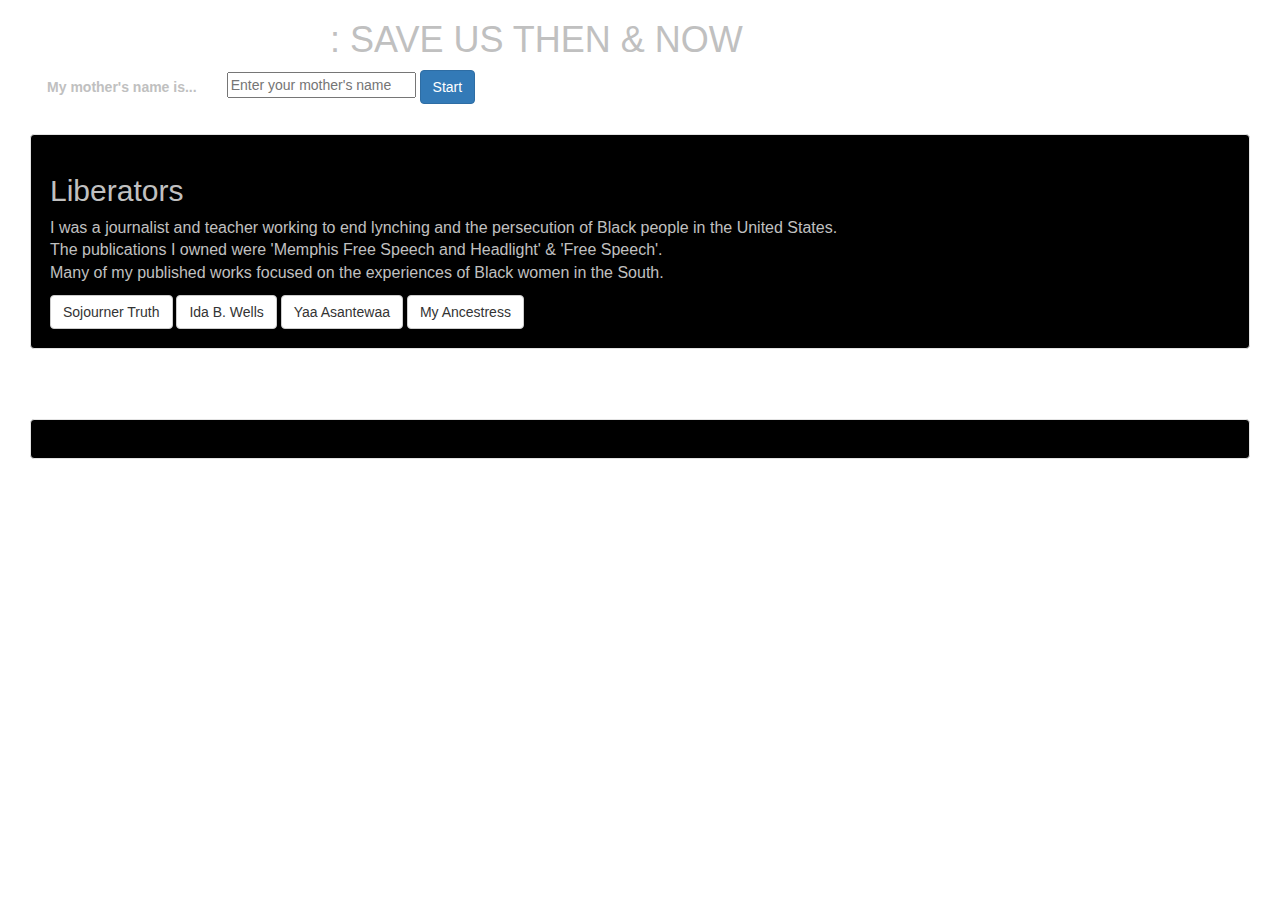
==== index.html @ 33eb5c06 "started skeleton for question two" ====
<!DOCTYPE html>
<html>
	<head>
		<title>Women Leaders</title>
		<link rel="stylesheet" href="https://maxcdn.bootstrapcdn.com/bootstrap/3.3.7/css/bootstrap.min.css"> 
		<link rel="stylesheet" type= "text/css" href="assets/css/style.css">  
	</head>
<body>


<div id="change"></div>
		
<h1><font color= "white">WOMEN LEADERS</font>: SAVE US THEN & NOW</h1>

<form class="form-horizontal">
	<div class="form-group">
		<label for="mamaName" class="col-sm-2 control-label">My mother's name is...</label>
	    <div class="col-sm-10">
		  <input type="text" id="magic" placeholder="Enter your mother's name">
		  <button type="submit" class="btn btn-primary" id="game">Start</button>
		</div>
	</div>
</form>

<!-- For the sections on page -->
<!-- <ul class="nav nav-tabs">
  <li role="presentation" class="active"><a href="#">Past</a></li>
  <li role="presentation"><a href="present.html" target="_blank">Present</a></li>
  <li role="presentation"><a href="#">Future</a></li>
</ul> -->


<!-- For Questionaire Form -->
<div class="well well-large">
<h2 align="left">Liberators</h2>
	<p class="alignleft"><font size="3">I was a journalist and teacher working to end lynching and the persecution of Black people in the United States.<br> The publications I owned were 'Memphis Free Speech and Headlight' & 'Free Speech'.<br>
	Many of my published works focused on the experiences of Black women in the South.</font></p>

<button type="submit" class="btn btn-default" id="truth">Sojourner Truth</button>
<button type="submit" class="btn btn-default" id="ida">Ida B. Wells</button>
<button type="submit" class="btn btn-default" id="yaa">Yaa Asantewaa</button>
<button type="submit" class="btn btn-default" id="nzinga">My Ancestress</button>
</div>


<!-- Add new quiz questions here: -->
<section id="question2">
	<div class="well well-large">


</section>

<!-- Divs to Store images of Liberators -Freedom Fighters -->
<section id="w1"></section>


<script type="text/javascript" src="assets/javascript/game2.js">







</script>

</body>
</html>
---- assets/css/style.css ----
/*CSS page for hangman game index.html*/

body {
	background-color: #fffff;
	color: #C0C0C0; 
	padding-left: 10px; 
}

.alignleft {
	text-align: left;
}


.form {
	margin-top: 30px; 
}

.well {
	background-color: #000000;
	margin-left: 20px; 
	margin-right: 30px;
	margin-top: 30px;
}

.form { /*Is this working?*/
	padding-top: 20px; 
	padding-bottom: 10px; 
}

/*Spacing for site*/
#question2 {
	padding-top: 20px; 
	padding-bottom: 20px; 
}
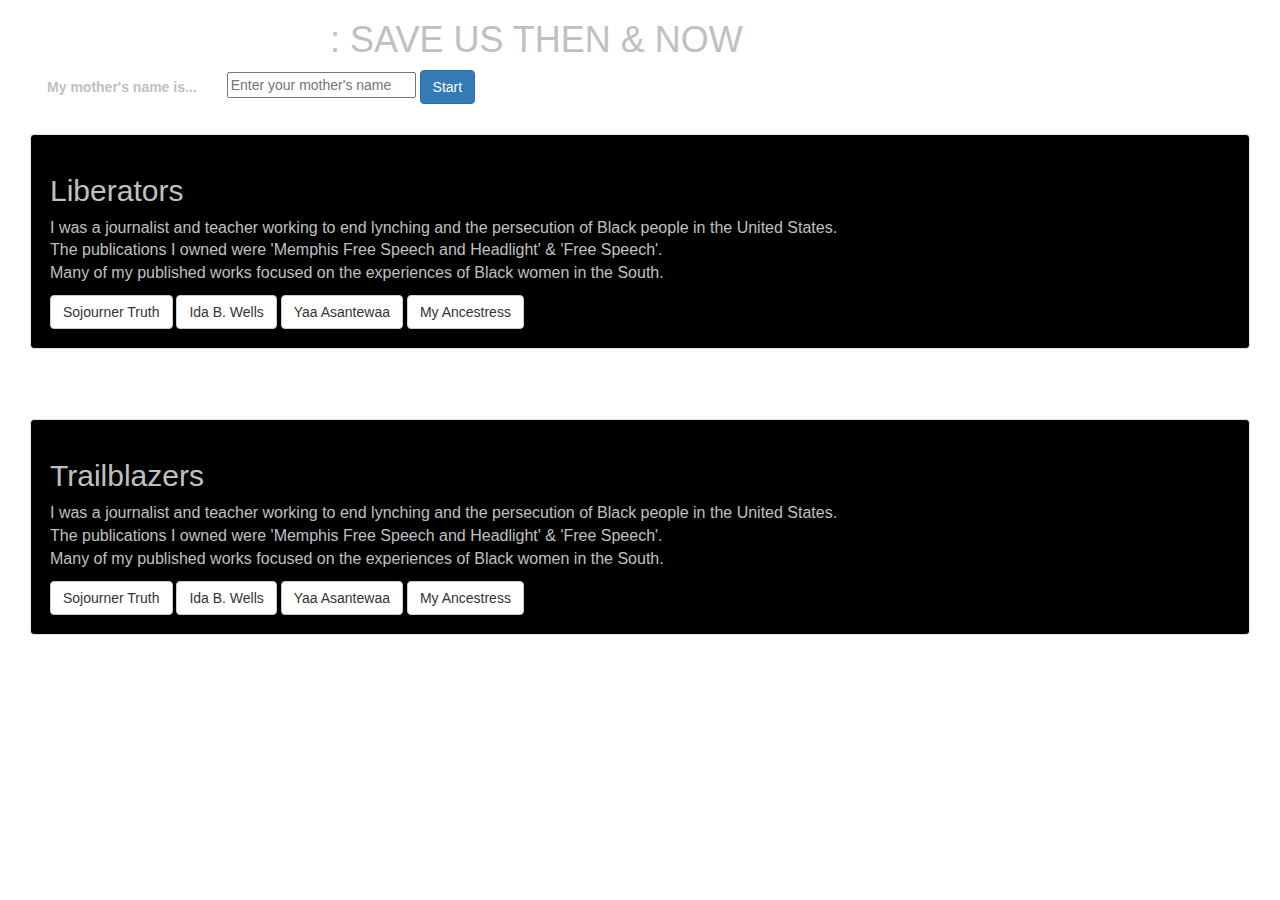
==== commit fe938138: "starting skeleton for question 2" ====
--- a/index.html
+++ b/index.html
@@ -46,8 +46,15 @@
 <!-- Add new quiz questions here: -->
 <section id="question2">
 	<div class="well well-large">
+		<h2>Trailblazers</h2>
+		<p class="alignleft"><font size="3">I was a journalist and teacher working to end lynching and the persecution of Black people in the United States.<br> The publications I owned were 'Memphis Free Speech and Headlight' & 'Free Speech'.<br>
+	Many of my published works focused on the experiences of Black women in the South.</font></p>
 
-
+<button type="submit" class="btn btn-default" id="truth">Sojourner Truth</button>
+<button type="submit" class="btn btn-default" id="ida">Ida B. Wells</button>
+<button type="submit" class="btn btn-default" id="yaa">Yaa Asantewaa</button>
+<button type="submit" class="btn btn-default" id="nzinga">My Ancestress</button>
+	</div>
 </section>
 
 <!-- Divs to Store images of Liberators -Freedom Fighters -->
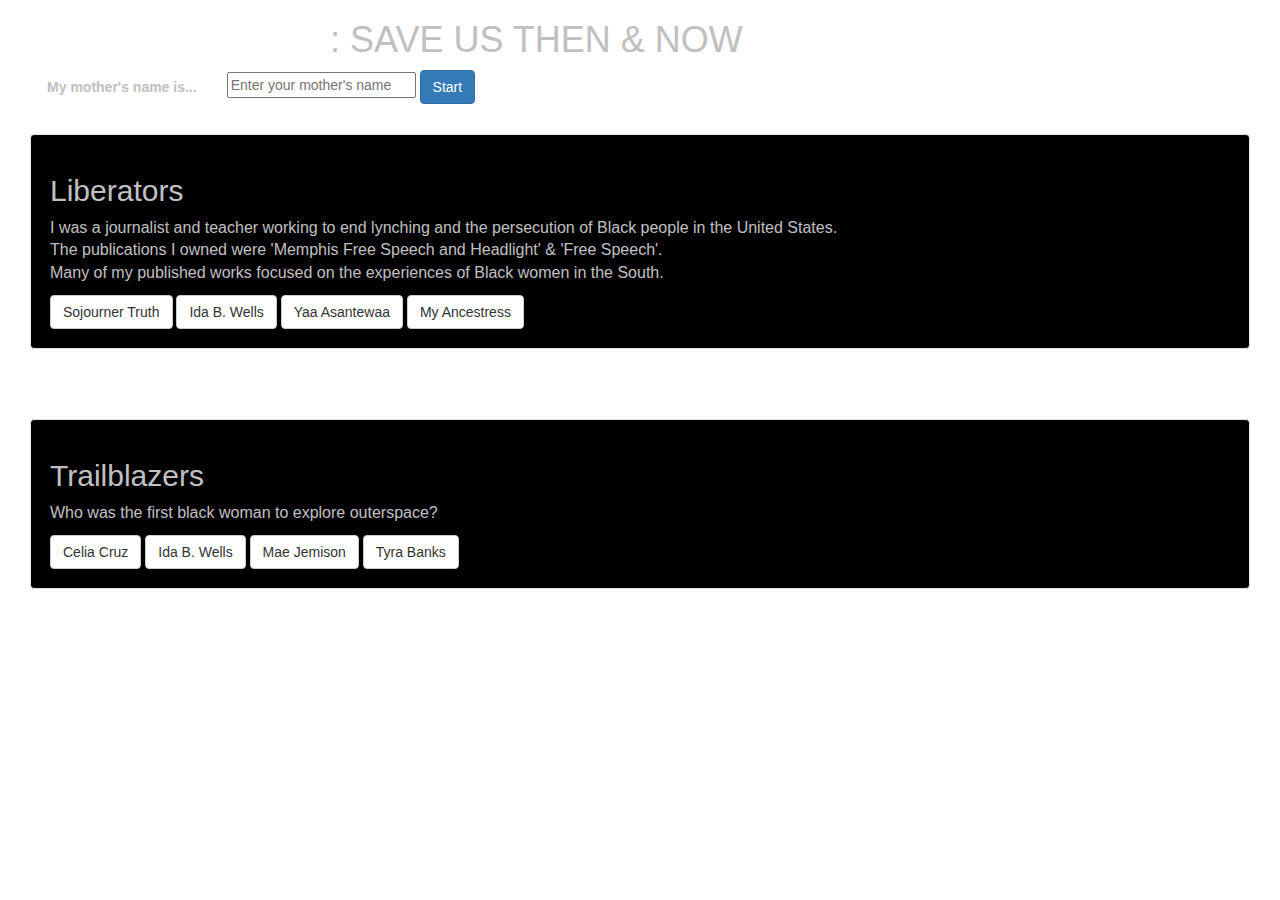
==== commit 258c88c6: "added buttons" ====
--- a/index.html
+++ b/index.html
@@ -47,13 +47,12 @@
 <section id="question2">
 	<div class="well well-large">
 		<h2>Trailblazers</h2>
-		<p class="alignleft"><font size="3">I was a journalist and teacher working to end lynching and the persecution of Black people in the United States.<br> The publications I owned were 'Memphis Free Speech and Headlight' & 'Free Speech'.<br>
-	Many of my published works focused on the experiences of Black women in the South.</font></p>
+		<p class="alignleft"><font size="3">Who was the first black woman to explore outerspace?</font></p>
 
-<button type="submit" class="btn btn-default" id="truth">Sojourner Truth</button>
+<button type="submit" class="btn btn-default" id="truth">Celia Cruz</button>
 <button type="submit" class="btn btn-default" id="ida">Ida B. Wells</button>
-<button type="submit" class="btn btn-default" id="yaa">Yaa Asantewaa</button>
-<button type="submit" class="btn btn-default" id="nzinga">My Ancestress</button>
+<button type="submit" class="btn btn-default" id="yaa">Mae Jemison</button>
+<button type="submit" class="btn btn-default" id="nzinga">Tyra Banks</button>
 	</div>
 </section>
 
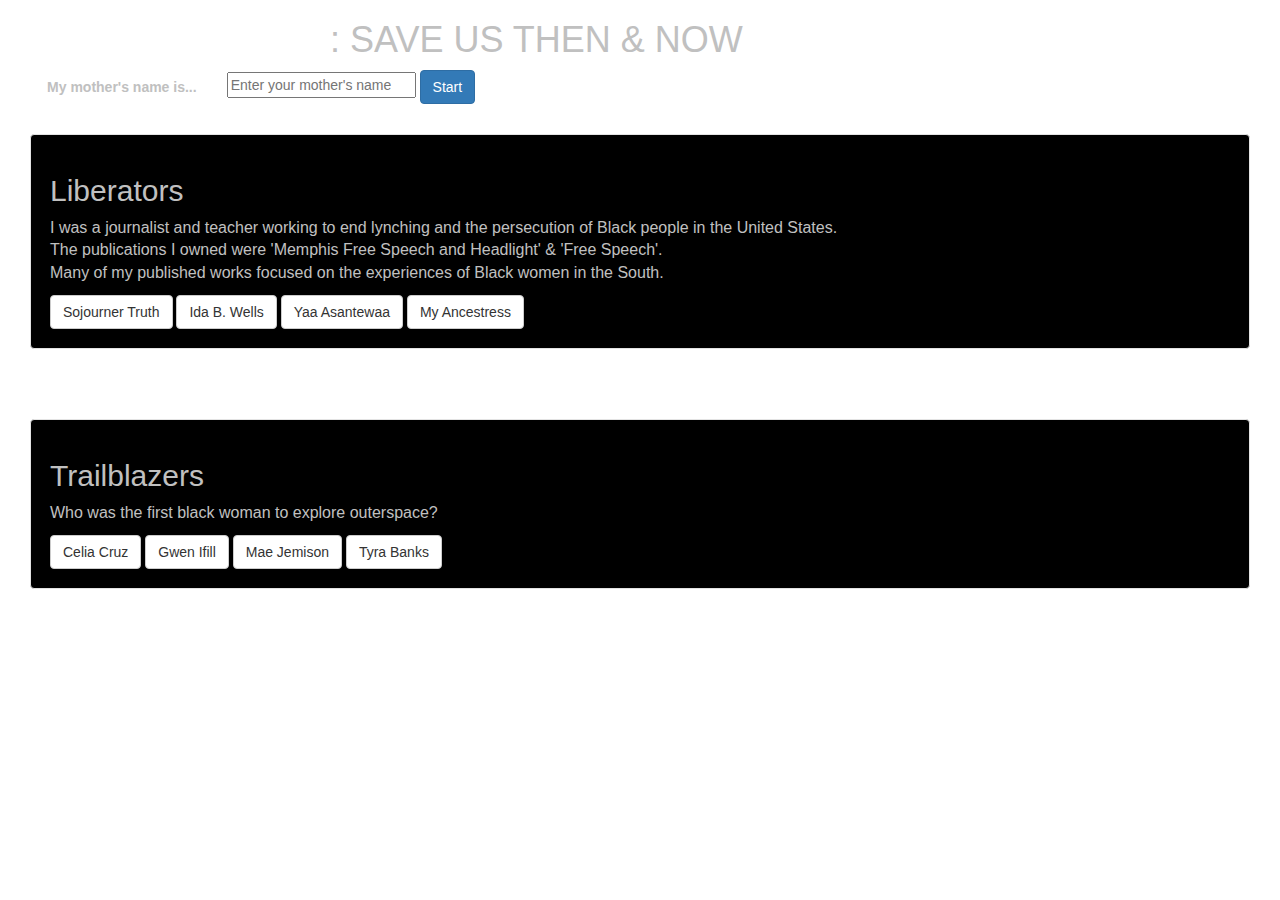
==== commit e4015083: "finished buttons" ====
--- a/index.html
+++ b/index.html
@@ -49,8 +49,8 @@
 		<h2>Trailblazers</h2>
 		<p class="alignleft"><font size="3">Who was the first black woman to explore outerspace?</font></p>
 
-<button type="submit" class="btn btn-default" id="truth">Celia Cruz</button>
-<button type="submit" class="btn btn-default" id="ida">Ida B. Wells</button>
+<button type="submit" class="btn btn-default" id="cruz">Celia Cruz</button>
+<button type="submit" class="btn btn-default" id="ida">Gwen Ifill</button>
 <button type="submit" class="btn btn-default" id="yaa">Mae Jemison</button>
 <button type="submit" class="btn btn-default" id="nzinga">Tyra Banks</button>
 	</div>
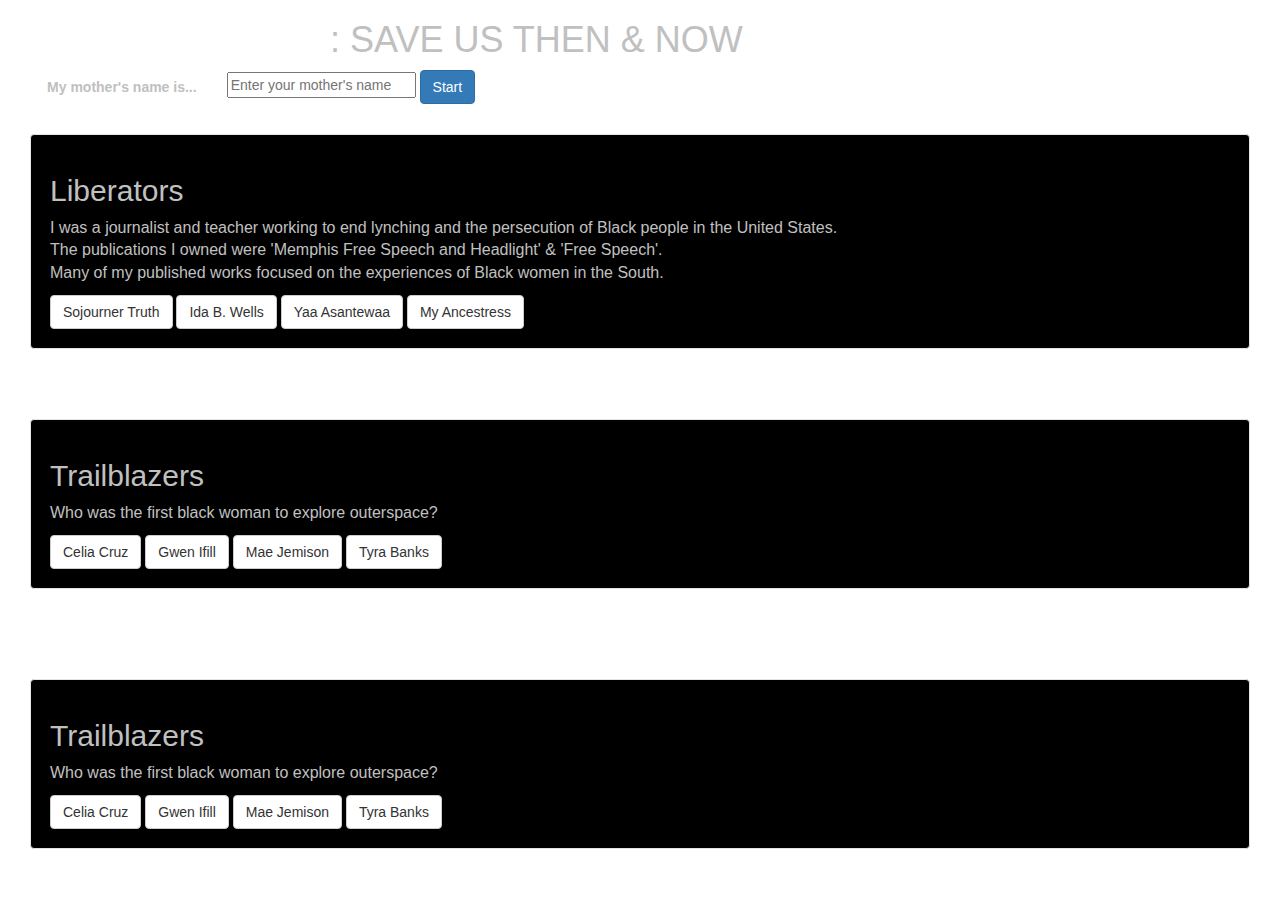
==== commit 95b5cd7a: "third set of questions" ====
--- a/index.html
+++ b/index.html
@@ -50,14 +50,26 @@
 		<p class="alignleft"><font size="3">Who was the first black woman to explore outerspace?</font></p>
 
 <button type="submit" class="btn btn-default" id="cruz">Celia Cruz</button>
-<button type="submit" class="btn btn-default" id="ida">Gwen Ifill</button>
-<button type="submit" class="btn btn-default" id="yaa">Mae Jemison</button>
-<button type="submit" class="btn btn-default" id="nzinga">Tyra Banks</button>
+<button type="submit" class="btn btn-default" id="ifill">Gwen Ifill</button>
+<button type="submit" class="btn btn-default" id="mae">Mae Jemison</button>
+<button type="submit" class="btn btn-default" id="tyra">Tyra Banks</button>
 	</div>
 </section>
 
 <!-- Divs to Store images of Liberators -Freedom Fighters -->
-<section id="w1"></section>
+<section id="question2">
+	<div class="well well-large">
+		<h2>Trailblazers</h2>
+		<p class="alignleft"><font size="3">Who was the first black woman to explore outerspace?</font></p>
+
+<button type="submit" class="btn btn-default" id="cruz">Celia Cruz</button>
+<button type="submit" class="btn btn-default" id="ifill">Gwen Ifill</button>
+<button type="submit" class="btn btn-default" id="mae">Mae Jemison</button>
+<button type="submit" class="btn btn-default" id="tyra">Tyra Banks</button>
+	</div>
+</section>
+
+
 
 
 <script type="text/javascript" src="assets/javascript/game2.js">
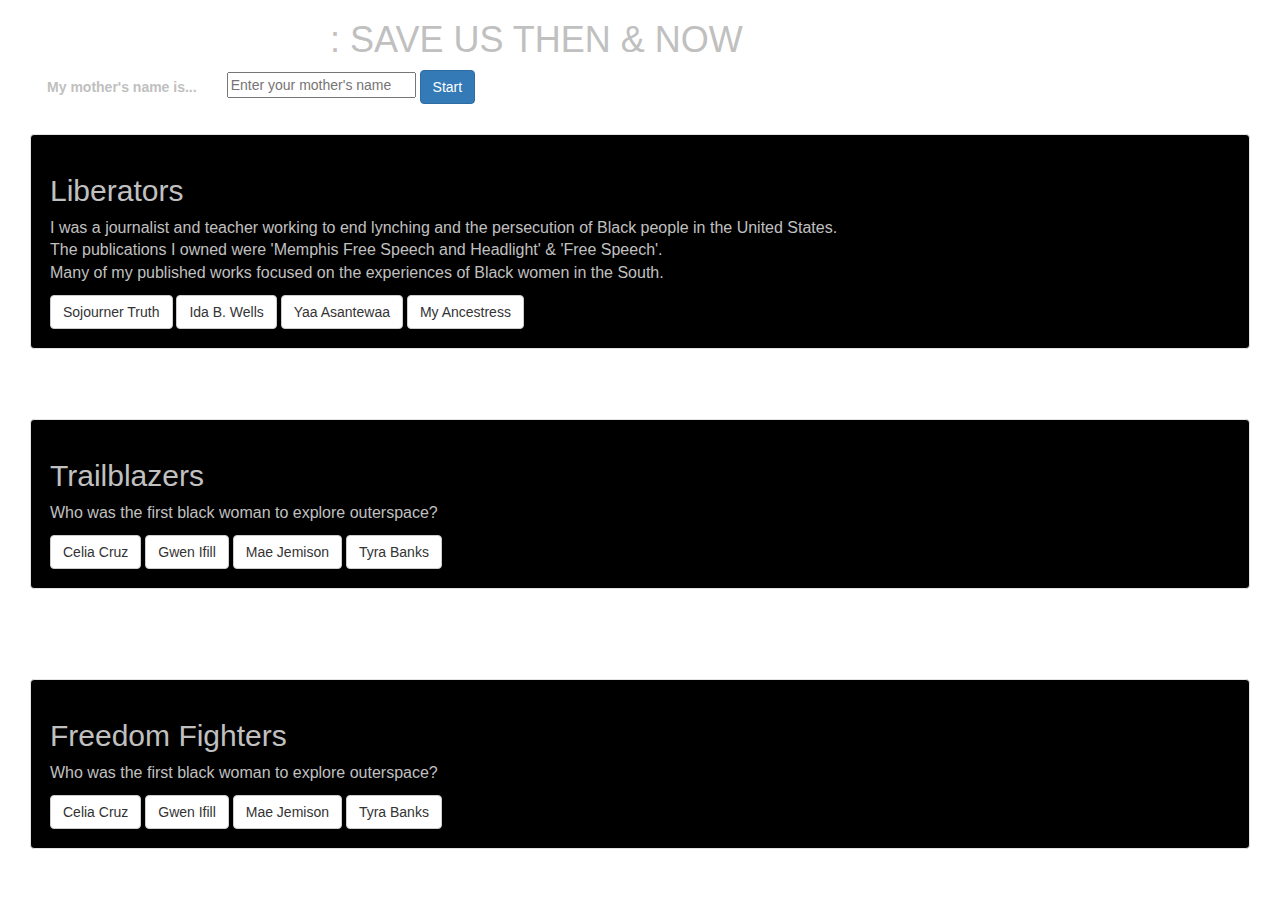
==== commit 5fe59b2d: "changed section title" ====
--- a/index.html
+++ b/index.html
@@ -59,7 +59,7 @@
 <!-- Divs to Store images of Liberators -Freedom Fighters -->
 <section id="question2">
 	<div class="well well-large">
-		<h2>Trailblazers</h2>
+		<h2>Freedom Fighters</h2>
 		<p class="alignleft"><font size="3">Who was the first black woman to explore outerspace?</font></p>
 
 <button type="submit" class="btn btn-default" id="cruz">Celia Cruz</button>
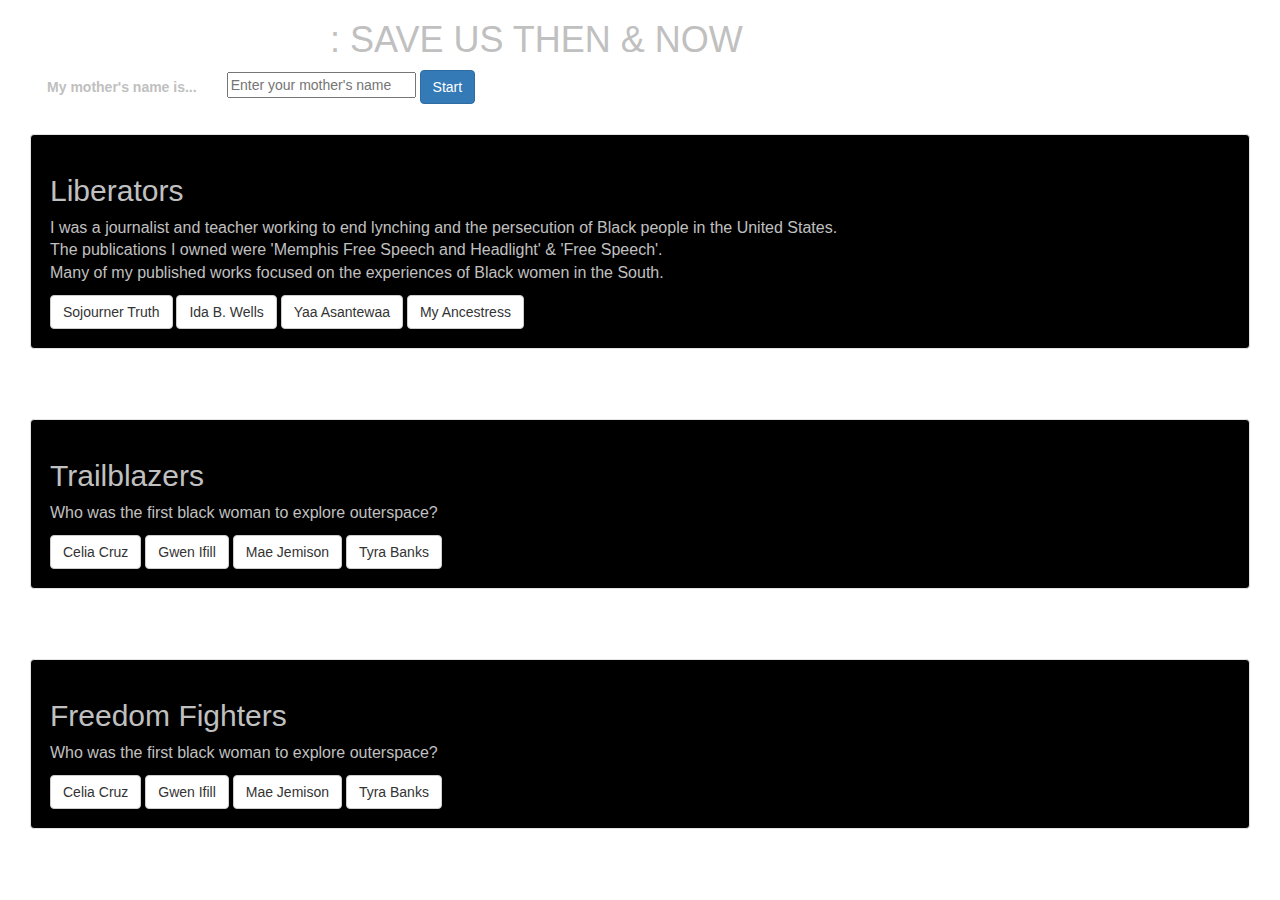
==== commit 514a9c6a: "started structure for loop" ====
--- a/index.html
+++ b/index.html
@@ -57,7 +57,7 @@
 </section>
 
 <!-- Divs to Store images of Liberators -Freedom Fighters -->
-<section id="question2">
+<section id="question3">
 	<div class="well well-large">
 		<h2>Freedom Fighters</h2>
 		<p class="alignleft"><font size="3">Who was the first black woman to explore outerspace?</font></p>
